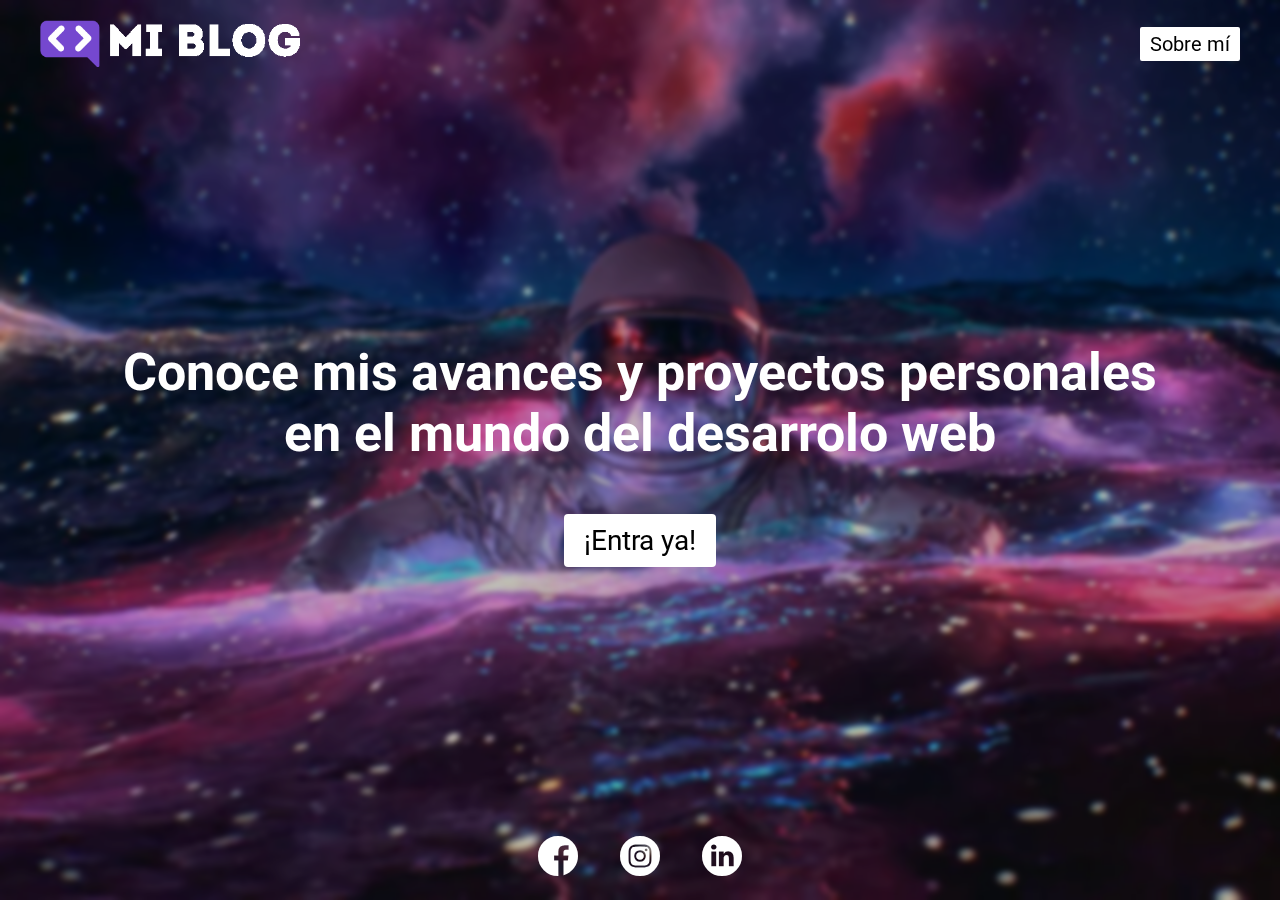
==== index.html @ 77831812 "commit on 'gh-pages'" ====
<!DOCTYPE html>
<html lang="es">
<head>
    <meta charset="UTF-8">
    <meta http-equiv="X-UA-Compatible" content="IE=edge">
    <meta name="viewport" content="width=device-width, initial-scale=1.0">
    <link rel="preconnect" href="https://fonts.googleapis.com">
    <link rel="preconnect" href="https://fonts.gstatic.com" crossorigin>
    <link href="https://fonts.googleapis.com/css2?family=Koulen&family=Roboto:wght@300;500;900&display=swap" rel="stylesheet">
    <link rel="stylesheet" href="/styles/mobile.css">
    <link rel="stylesheet" href="/styles/tablet.css" media="screen and (min-width: 768px">
    <link rel="stylesheet" href="/styles/desktop.css" media="screen and (min-width: 1440px">
    <link rel="stylesheet" href="/styles/desktop-4k.css" media="screen and (min-width: 2560px">
    <link rel="stylesheet" href="/styles/font/flaticon.css">
    <title>Mi blog</title>
</head>
<body>
    <video class="v1" src="./assets/video/Floating in the space.webm" autoplay muted loop></video>
    <div class="blur"></div>
    <header>
        <nav class="header-container">
            <img src="./assets/img/Logo-morado.png" alt="Logo de mi blog">
            <div class="header-profile-button"><a ahref="#">Sobre mí</a></div>
        </nav>
    </header>
    <main class="main-container">
        <section >
            <h1 class="main-title">
            Conoce mis avances y proyectos personales en el mundo del desarrolo web
            </h1>
        </section>
        <div>
            <a class="main-enter-button" href="#">¡Entra ya!</a>
        </div>
    </main>
    <footer class="footer-container">
        <div>
            <a href="https://www.facebook.com/Hector14800/"><span class="flaticon-001-facebook"></span></a>
            <a href="https://www.instagram.com/hector_14oo/"><span class="flaticon-011-instagram"></span></a>
            <a href="https://www.linkedin.com/in/hector14oo/"><span class="flaticon-010-linkedin"></span></a>
        </div>
    </footer>
</body>
</html>
---- styles/mobile.css ----
*{
    box-sizing: border-box;
    margin: 0;
    padding: 0;
}
html{
    font-size: 62.5%;
    /* font-family: 'Koulen', cursive; */
    font-family: 'Roboto', sans-serif;
}
a{
    text-decoration: none;
}
span{
    margin: 0;
}
body{
    width: 100%;
    height: 100vh;
    display: grid;
    grid-template-rows: 1.2fr 10fr 1.2fr;

    background-image: url(/assets/img/background.jpg);
    background-repeat: no-repeat;
    background-size: cover;
    background-position: center;
}
.blur{
    width: 100%;
    height: 100%;
    position: fixed;
    z-index: -1;
    
    background-color: rgba(0, 0, 0, 0.25);
    backdrop-filter: blur(0.25rem);
}
.v1{
    position: fixed;
    width: 100%;
    height: 100%;
    z-index: -2;
    object-fit: cover;
}

header{
    align-self: center;
}
.header-container{
    margin: 0 2rem;
    display: flex;
    justify-content: space-between;
    align-items: center;
}
.header-container img{
    width: 16rem;
}
.header-profile-button a{
    padding: 0.5rem 1rem;
    
    font-size: 1.6rem;

    background-color: white;
    color: black;
    border-radius: 0.2rem;
    transition-duration: 0.1s;
}
.header-profile-button a:hover{
    background-color: transparent;
    
    color: white;
    border: 1px solid white;
    cursor: pointer;
}

.main-container{
    width: 85%;
    display: flex;
    flex-direction: column;
    justify-self: center;
    align-self: center;

    text-align: center;
}
.main-title{
    margin-bottom: 6rem;

    font-size: 3rem;

    color: white;
}
.main-enter-button{
    padding: 1rem 2rem;
    
    font-size: 2.5rem;

    background-color: white;
    color: black;
    border-radius: 0.4rem;
    transition-duration: 0.1s;
}
.main-enter-button:hover{
    background-color: transparent;
    
    color: white;
    border: 1px solid white;
}

.footer-container{
    align-self: center;
}
.footer-container div{
    width: 100%;
    text-align: center;
}
.footer-container div a{
    margin: 0 2rem;

    color: white;
}
span.flaticon-001-facebook:before {
    margin: 0;
}
span.flaticon-010-linkedin:before {
    margin: 0;
}
span.flaticon-011-instagram:before {
    margin: 0;
}
span.flaticon-001-facebook:hover {
    color: rgb(190, 190, 190);
    transition-duration: 0.2s;
}
span.flaticon-010-linkedin:hover {
    color: rgb(190, 190, 190);
    transition-duration: 0.2s;
}
span.flaticon-011-instagram:hover {
    color: rgb(190, 190, 190);
    transition-duration: 0.2s;
}
---- styles/tablet.css ----
.header-container{
    margin: 2rem 4rem;
}
.header-container img{
    width: 26rem;
}
.header-profile-button a{
    font-size: 2rem;
}

.main-title{
    margin-bottom: 6rem;

    font-size: 5.2rem;

    color: white;
}
.main-enter-button{
    font-size: 2.8rem;
}

span.flaticon-001-facebook:before {
    font-size: 4rem;
}
span.flaticon-010-linkedin:before {
    font-size: 4rem;
}
span.flaticon-011-instagram:before {
    font-size: 4rem;
}
---- styles/desktop.css ----
.main-title{
    font-size: 6rem;
}
.main-enter-button{
    font-size: 3rem;
}

span.flaticon-001-facebook:before {
    font-size: 5rem;
}
span.flaticon-010-linkedin:before {
    font-size: 5rem;
}
span.flaticon-011-instagram:before {
    font-size: 5rem;
}
---- styles/desktop-4k.css ----
.header-container{
    margin: 4rem 6rem;
}
.header-container img{
    width: 36rem;
}
.header-profile-button a{
    font-size: 3.6rem;
}

.main-title{
    font-size: 8rem;
}
.main-enter-button{
    font-size: 5rem;
}

span.flaticon-001-facebook:before {
    font-size: 7rem;
}
span.flaticon-010-linkedin:before {
    font-size: 7rem;
}
span.flaticon-011-instagram:before {
    font-size: 7rem;
}
---- styles/font/flaticon.css ----
/*
  	Flaticon icon font: Flaticon
  	Creation date: 20/12/2018 09:27
  	*/

@font-face {
  font-family: "Flaticon";
  src: url("./Flaticon.eot");
  src: url("./Flaticon.eot?#iefix") format("embedded-opentype"),
       url("./Flaticon.woff") format("woff"),
       url("./Flaticon.ttf") format("truetype"),
       url("./Flaticon.svg#Flaticon") format("svg");
  font-weight: normal;
  font-style: normal;
}

@media screen and (-webkit-min-device-pixel-ratio:0) {
  @font-face {
    font-family: "Flaticon";
    src: url("./Flaticon.svg#Flaticon") format("svg");
  }
}

[class^="flaticon-"]:before, [class*=" flaticon-"]:before,
[class^="flaticon-"]:after, [class*=" flaticon-"]:after {   
  font-family: Flaticon;
        font-size: 30px;
font-style: normal;
margin-left: 20px;
}

.flaticon-001-facebook:before { content: "\f100"; }
.flaticon-002-twitter:before { content: "\f101"; }
.flaticon-003-whatsapp:before { content: "\f102"; }
.flaticon-004-groupme:before { content: "\f103"; }
.flaticon-005-kik:before { content: "\f104"; }
.flaticon-006-skype:before { content: "\f105"; }
.flaticon-007-periscope:before { content: "\f106"; }
.flaticon-008-youtube:before { content: "\f107"; }
.flaticon-009-itunes:before { content: "\f108"; }
.flaticon-010-linkedin:before { content: "\f109"; }
.flaticon-011-instagram:before { content: "\f10a"; }
.flaticon-012-messenger:before { content: "\f10b"; }
.flaticon-013-twitter-1:before { content: "\f10c"; }
.flaticon-014-snapchat:before { content: "\f10d"; }
.flaticon-015-reddit:before { content: "\f10e"; }
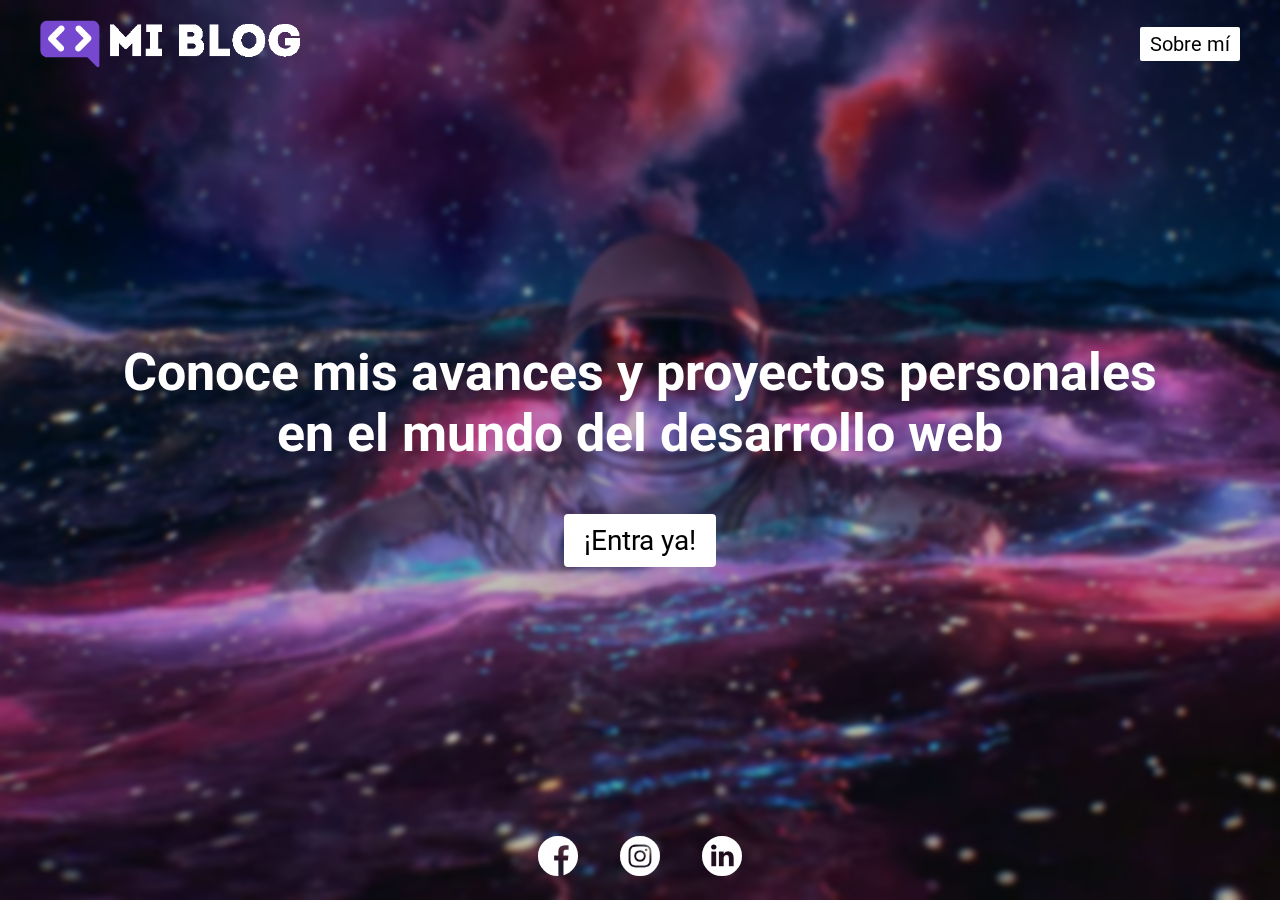
==== commit 4b32fab3: "commit" ====
--- a/index.html
+++ b/index.html
@@ -26,7 +26,7 @@
     <main class="main-container">
         <section >
             <h1 class="main-title">
-            Conoce mis avances y proyectos personales en el mundo del desarrolo web
+            Conoce mis avances y proyectos personales en el mundo del desarrollo web
             </h1>
         </section>
         <div>
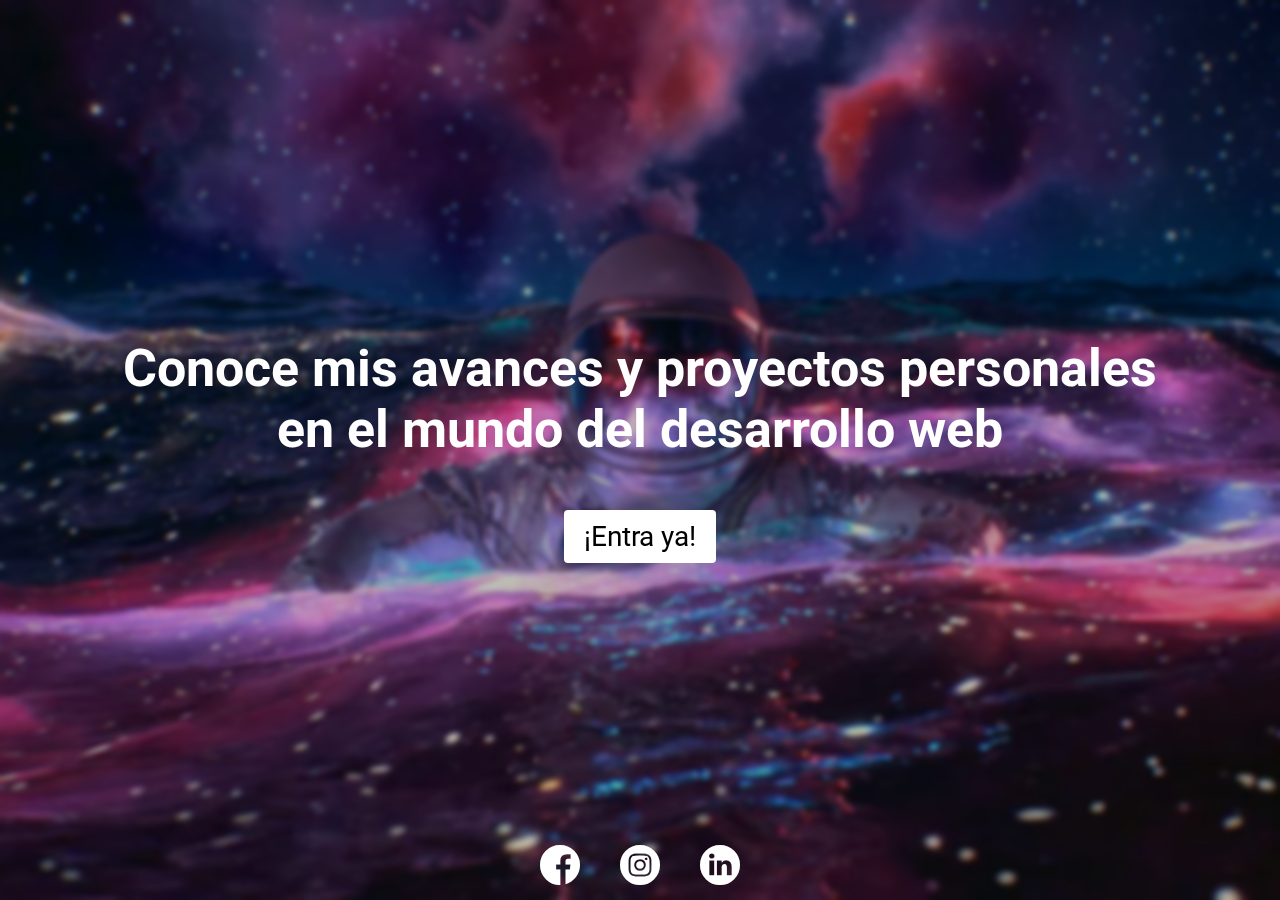
==== commit f646dd6d: "Final commit" ====
--- a/index.html
+++ b/index.html
@@ -15,22 +15,18 @@
     <title>Mi blog</title>
 </head>
 <body>
-    <video class="v1" src="./assets/video/Floating in the space.webm" autoplay muted loop></video>
+    <video class="v1" src="./assets/video/Floating in space.webm" poster="./assets/img/background.jpg" autoplay muted loop></video>
     <div class="blur"></div>
     <header>
-        <nav class="header-container">
-            <img src="./assets/img/Logo-morado.png" alt="Logo de mi blog">
-            <div class="header-profile-button"><a ahref="#">Sobre mí</a></div>
-        </nav>
     </header>
-    <main class="main-container">
+    <main class="home-main-container">
         <section >
-            <h1 class="main-title">
-            Conoce mis avances y proyectos personales en el mundo del desarrollo web
+            <h1 class="home-main-title">
+                Conoce mis avances y proyectos personales en el mundo del desarrollo web
             </h1>
         </section>
         <div>
-            <a class="main-enter-button" href="#">¡Entra ya!</a>
+            <a class="home-main-enter-button" href="./blogs.html">¡Entra ya!</a>
         </div>
     </main>
     <footer class="footer-container">
--- a/styles/mobile.css
+++ b/styles/mobile.css
@@ -17,13 +17,12 @@
 body{
     width: 100%;
     height: 100vh;
+    position: relative;
     display: grid;
-    grid-template-rows: 1.2fr 10fr 1.2fr;
-
-    background-image: url(/assets/img/background.jpg);
-    background-repeat: no-repeat;
-    background-size: cover;
-    background-position: center;
+    grid-template-rows: 6rem auto 7rem;
+}
+.all-page{
+    background-color: #ffffff;
 }
 .blur{
     width: 100%;
@@ -61,7 +60,7 @@
 
     background-color: white;
     color: black;
-    border-radius: 0.2rem;
+    border-radius: 0.3rem;
     transition-duration: 0.1s;
 }
 .header-profile-button a:hover{
@@ -72,7 +71,14 @@
     cursor: pointer;
 }
 
-.main-container{
+.blog-header-container{
+    justify-content: flex-end;
+}
+.blog-profile-button a{
+    font-size: 1rem;
+}
+
+.home-main-container{
     width: 85%;
     display: flex;
     flex-direction: column;
@@ -81,14 +87,14 @@
 
     text-align: center;
 }
-.main-title{
+.home-main-title{
     margin-bottom: 6rem;
 
     font-size: 3rem;
 
     color: white;
 }
-.main-enter-button{
+.home-main-enter-button{
     padding: 1rem 2rem;
     
     font-size: 2.5rem;
@@ -98,25 +104,170 @@
     border-radius: 0.4rem;
     transition-duration: 0.1s;
 }
-.main-enter-button:hover{
+.home-main-enter-button:hover{
     background-color: transparent;
     
     color: white;
     border: 1px solid white;
 }
 
+.blog-main-new-post{
+    display: grid;
+    justify-content: center;
+    grid-template-columns: 90%;
+    grid-template-rows: auto auto auto;
+}
+.new-post-img-container{
+    width: 100%;
+    height: 16rem;
+}
+.new-post-img-container img{
+    width: 100%;
+    height: 30rem;
+    z-index: -1;
+    position: absolute;
+    top: 0;
+    left: 0;
+
+    border-radius: 0 0 10% 0;
+    object-fit: cover;
+}
+.blog-main-new-post h2{
+    margin-bottom: 0.5rem;
+
+    font-size: 3rem;
+    color: white;
+}
+.blog-main-new-post h3{
+    margin-left: 2rem;
+
+    font-size: 1.2rem;
+    color: rgba(255, 255, 255, 0.5);
+}
+.blog-main-description-container p{
+    margin-top: 5rem;
+
+    font-size: 1.6rem;
+    color: rgb(0, 0, 0);
+}
+.blog-main-description-container a{
+    display: inline-block;
+    margin: 2rem 0 4rem 0;
+    padding: 1rem 2rem;
+    
+    font-size: 1.5rem;
+
+    background-color: #7548cf;
+    color: white;
+    border-radius: 0.4rem;
+    transition-duration: 0.1s;
+}
+.blog-main-description-container a:hover{
+    background-color: transparent;
+    
+    color: #7548cf;
+    border: 1px solid #7548cf;
+}
+
+.blog-main-blogposts{
+    margin-bottom: 2rem;
+    display: grid;
+    position: relative;
+    grid-template-columns: 100%;
+    grid-template-rows: 1fr auto;
+}
+.posts-img-container{
+    width: 100%;
+    height: 35rem;
+    padding: 0 0.8rem;
+    position: relative;
+}
+.posts-img-container img{
+    width: 100%;
+    height: 100%;
+
+    border-radius: 10%;
+    object-fit: cover;
+}
+.blog-main-blogposts h2{
+    position: absolute;
+    bottom: 4rem;
+    left: 3.4rem;
+
+    font-size: 3rem;
+    color: rgb(255, 255, 255);
+}
+.blog-main-blogposts h3{
+    position: absolute;
+    bottom: 2.2rem;
+    left: 5rem;
+
+    font-size: 1.2rem;
+    color: rgba(255, 255, 255, 0.5);
+}
+.blog-main-blogposts p{
+    margin: 2rem 0 0 2rem;
+
+    font-size: 1.6rem;
+    color: rgb(0, 0, 0);
+}
+.blog-main-blogposts a{
+    display: inline-block;
+    margin: 2rem 0 0 2rem;
+    padding: 1rem 2rem;
+    
+    font-size: 1.5rem;
+
+    background-color: #7548cf;
+    color: rgb(255, 255, 255);
+    border-radius: 0.4rem;
+    transition-duration: 0.1s;
+}
+.blog-main-blogposts a:hover{
+    background-color: transparent;
+    
+    color: #7548cf;
+    border: 1px solid #7548cf;
+}
+
 .footer-container{
-    align-self: center;
+    height: 100%;
 }
 .footer-container div{
-    width: 100%;
-    text-align: center;
+    height: 100%;
+    display: flex;
+    align-items: center;
+    justify-content: center;
 }
 .footer-container div a{
     margin: 0 2rem;
 
     color: white;
 }
+
+.footer-blog-style{
+    height: 100%;
+    display: flex;
+    align-items: center;
+    justify-content: space-between;
+
+    background-color: rgba(117, 72, 207);
+    border-top: 2rem solid rgb(97, 61, 170);
+}
+.footer-blog-style div{
+    height: 100%;
+}
+.footer-blog-style div p{
+    margin-left: 1rem;
+    color: white;
+}
+.footer-blog-style div a{
+    margin: 0 2rem 0 0;
+}
+.footer-blog-style div a span{
+    font-size: 0.1rem;
+}
+
 span.flaticon-001-facebook:before {
     margin: 0;
 }
--- a/styles/tablet.css
+++ b/styles/tablet.css
@@ -8,15 +8,53 @@
     font-size: 2rem;
 }
 
-.main-title{
+.home-main-title{
     margin-bottom: 6rem;
 
     font-size: 5.2rem;
 
     color: white;
 }
-.main-enter-button{
+.home-main-enter-button{
     font-size: 2.8rem;
+}
+
+.new-post-img-container{
+    width: 100%;
+    height: 15rem;
+}
+.new-post-img-container img{
+    border-radius: 0 0 10rem 0;
+}
+.blog-main-new-post h2{
+    font-size: 4rem;
+}
+.blog-main-new-post h3{
+    font-size: 1.4rem;
+}
+.blog-main-description-container p{
+    font-size: 2rem;
+    font-weight: 300;
+}
+.blog-main-description-container a{
+    font-size: 2rem;
+}
+
+.blog-main{
+    display: grid;
+    grid-template-columns: auto auto;
+    grid-auto-rows: auto;
+}
+.blog-main-blogposts{
+    justify-content: center;
+    grid-template-columns: 95%;
+    grid-template-rows: 40rem auto;
+}
+.posts-img-container{
+    height: 100%;
+}
+.blog-main-blogposts p{
+    font-weight: 400;
 }
 
 span.flaticon-001-facebook:before {
@@ -27,4 +65,18 @@
 }
 span.flaticon-011-instagram:before {
     font-size: 4rem;
-}+}
+
+.footer-blog-style div p{
+    font-size: 1.2rem;
+}
+.Blog-footer-icons span.flaticon-001-facebook:before {
+    font-size: 3.5rem;
+}
+.Blog-footer-icons span.flaticon-010-linkedin:before {
+    font-size: 3.5rem;
+}
+.Blog-footer-icons span.flaticon-011-instagram:before {
+    font-size: 3.5rem;
+}
+
--- a/styles/desktop.css
+++ b/styles/desktop.css
@@ -1,16 +1,50 @@
-.main-title{
+.home-main-title{
     font-size: 6rem;
 }
-.main-enter-button{
+.home-main-enter-button{
     font-size: 3rem;
 }
 
-span.flaticon-001-facebook:before {
+.blog-main-new-post {
+    margin: 36rem 0 0 4rem;
+}
+.new-post-img-container{
+    width: 100%;
+    height: 7rem;
+}
+.new-post-img-container img{
+    height: 60rem;
+    border-radius: 0 0 10rem 0;
+}
+.blog-main-new-post h2{
     font-size: 5rem;
 }
-span.flaticon-010-linkedin:before {
-    font-size: 5rem;
+.blog-main-new-post h3{
+    font-size: 1.5rem;
 }
-span.flaticon-011-instagram:before {
-    font-size: 5rem;
+.blog-main-description-container p{
+    font-size: 2.5rem;
 }
+.blog-main-description-container a{
+    font-size: 2.5rem;
+}
+
+.blog-main{
+    display: grid;
+    grid-template-columns: auto auto auto auto;
+    grid-auto-rows: auto;
+}
+
+.footer-blog-style div p{
+    font-size: 1.5rem;
+}
+
+.footer-blog-style span.flaticon-001-facebook:before {
+    font-size: 3.5rem;
+}
+.footer-blog-style span.flaticon-010-linkedin:before {
+    font-size: 3.5rem;
+}
+.footer-blog-style span.flaticon-011-instagram:before {
+    font-size: 3.5rem;
+}--- a/styles/desktop-4k.css
+++ b/styles/desktop-4k.css
@@ -8,11 +8,61 @@
     font-size: 3.6rem;
 }
 
-.main-title{
+.home-main-title{
     font-size: 8rem;
 }
-.main-enter-button{
+.home-main-enter-button{
     font-size: 5rem;
+}
+
+.blog-main-new-post {
+    margin: 36rem 0 0 4rem;
+}
+.new-post-img-container{
+    width: 100%;
+    height: 2rem;
+}
+.new-post-img-container img{
+    height: 60rem;
+    border-radius: 0 0 10rem 0;
+}
+.blog-main-new-post h2{
+    font-size: 8rem;
+}
+.blog-main-new-post h3{
+    font-size: 3rem;
+}
+.blog-main-description-container p{
+    font-size: 4rem;
+}
+.blog-main-description-container a{
+    font-size: 4rem;
+}
+
+.blog-main-blogposts{
+    justify-content: center;
+    grid-template-columns: 95%;
+    grid-template-rows: 40rem auto;
+}
+.posts-img-container{
+    height: 100%;
+}
+.blog-main-blogposts h2{
+    bottom: 5rem;
+    font-size: 5rem;
+}
+.blog-main-blogposts h3{
+    font-size: 2.5rem;
+}
+.blog-main-blogposts p{
+    font-size: 4rem;
+}
+.blog-main-blogposts a{
+    font-size: 4rem;
+}
+
+.footer-blog-style div p{
+    font-size: 1.8rem;
 }
 
 span.flaticon-001-facebook:before {
